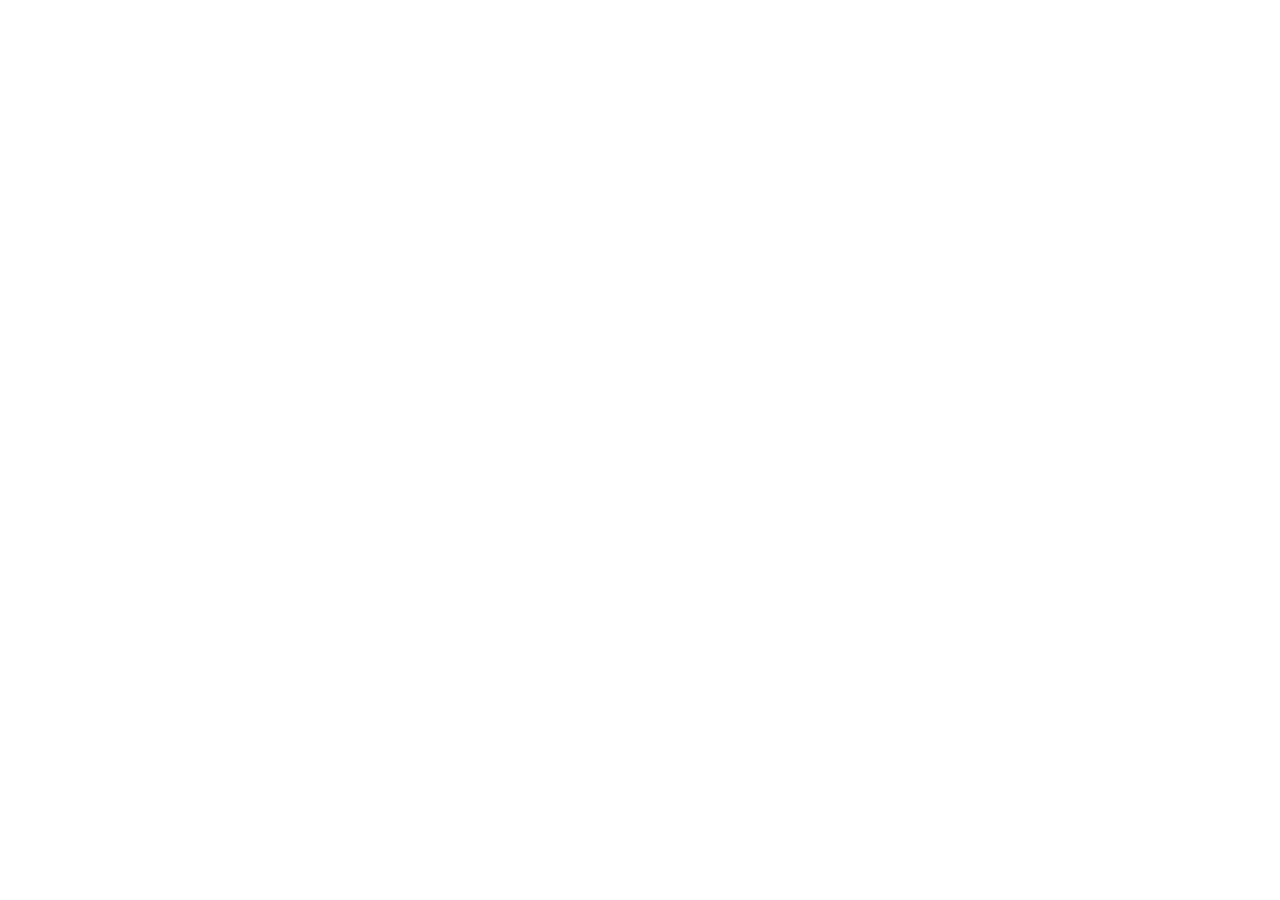
==== HTML/index.html @ c20da781 "added folders and moved files to their respective folders" ====
<!doctype html>
<html lang="en">
  <head>
    <meta charset="UTF-8" />
    <meta name="viewport" content="width=device-width, initial-scale=1.0" />
    <title>GLITCH: Escape the Simulation</title>
    <link rel="stylesheet" href="../CSS/styles.css" />
  </head>
  <body>
    <script src="../JavaScript/main.js"></script>
  </body>
</html>
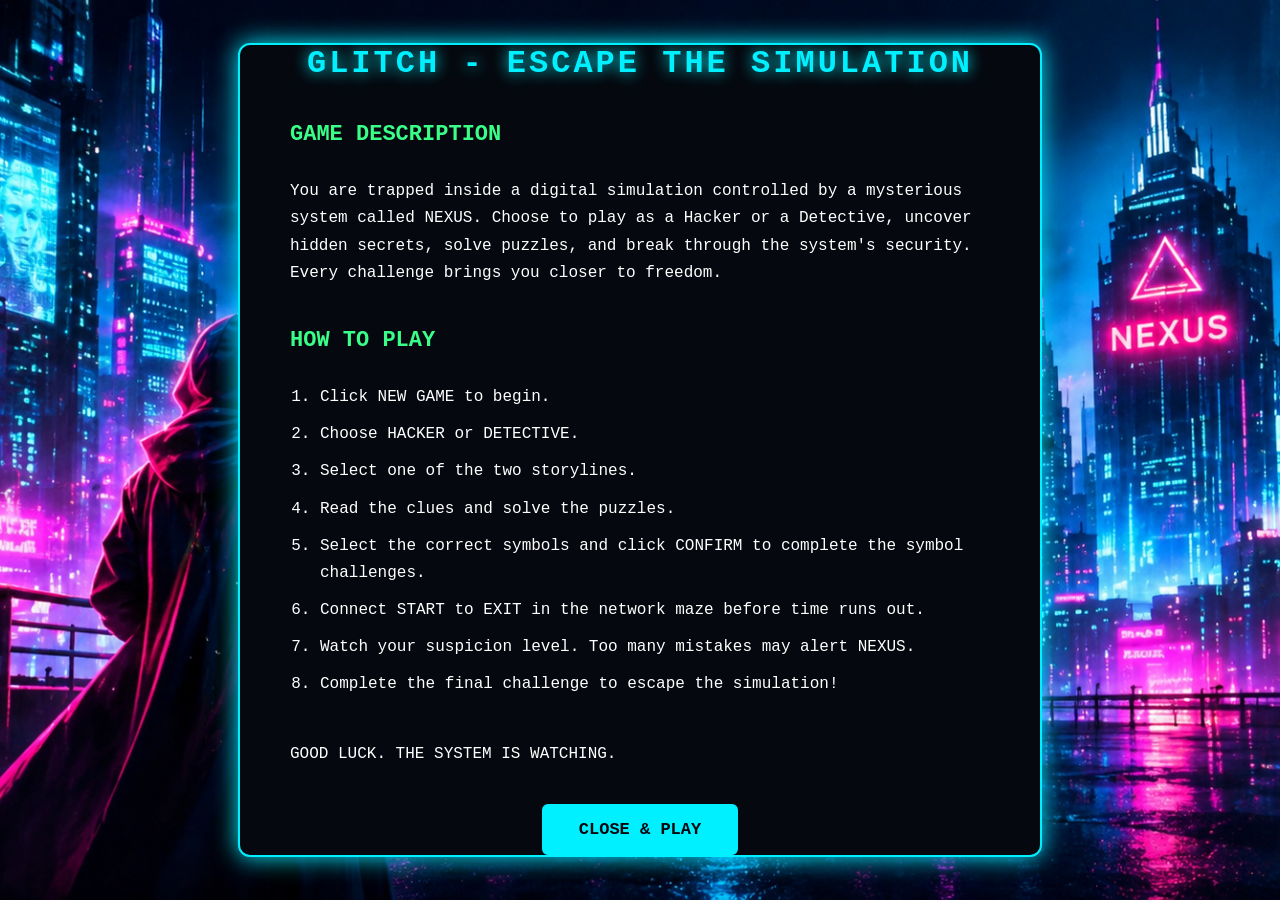
==== commit fd961f0c: "Add game description, how to play and contributions comments" ====
--- a/HTML/index.html
+++ b/HTML/index.html
@@ -5,8 +5,69 @@
     <meta name="viewport" content="width=device-width, initial-scale=1.0" />
     <title>GLITCH: Escape the Simulation</title>
     <link rel="stylesheet" href="../CSS/styles.css" />
+    <link rel="stylesheet" href="../CSS/index.css" />
   </head>
   <body>
+    <h1>GLITCH - ESCAPE THE SIMULATION</h1>
+
+    <h2>GAME DESCRIPTION</h2>
+
+    <p>
+      You are trapped inside a digital simulation controlled by a mysterious
+      system called NEXUS. Choose to play as a Hacker or a Detective, uncover
+      hidden secrets, solve puzzles, and break through the system's security.
+      Every challenge brings you closer to freedom.
+    </p>
+
+    <h2>HOW TO PLAY</h2>
+
+    <ol>
+      <li>Click NEW GAME to begin.</li>
+      <li>Choose HACKER or DETECTIVE.</li>
+      <li>Select one of the two storylines.</li>
+      <li>Read the clues and solve the puzzles.</li>
+      <li>
+        Select the correct symbols and click CONFIRM to complete the symbol
+        challenges.
+      </li>
+      <li>Connect START to EXIT in the network maze before time runs out.</li>
+      <li>Watch your suspicion level. Too many mistakes may alert NEXUS.</li>
+      <li>Complete the final challenge to escape the simulation!</li>
+    </ol>
+
+    <p>GOOD LUCK. THE SYSTEM IS WATCHING.</p>
+
+    <a href="menu.html" class="close-btn">CLOSE & PLAY</a>
+
     <script src="../JavaScript/main.js"></script>
+
+    <!--
+
+TEAM CONTRIBUTIONS
+
+
+This project was developed collaboratively by
+four team members. Each member was responsible
+for the implementation of specific components
+of the game.
+
+Anna:
+Responsible for the development and implementation
+of the network maze game.
+
+Monika:
+Responsible for the development and implementation
+of the index pages, main menu, and story game.
+
+Diya:
+Responsible for the development and implementation
+of the password game.
+
+Mariem:
+Responsible for the development and implementation
+of the pattern game.
+
+
+-->
   </body>
 </html>
--- a/CSS/index.css
+++ b/CSS/index.css
@@ -0,0 +1,171 @@
+/* =====================================
+   GLITCH - GAME INSTRUCTIONS
+===================================== */
+
+/* GENERAL SETTINGS */
+
+* {
+  box-sizing: border-box;
+}
+
+body {
+  margin: 0;
+  min-height: 100vh;
+  padding: 30px 20px;
+
+  background-color: #05080f;
+  background-image: url("../Images/GLITCH_background.png");
+  background-size: cover;
+  background-position: center;
+  background-repeat: no-repeat;
+  background-attachment: fixed;
+
+  color: white;
+  font-family: "Courier New", monospace;
+
+  display: flex;
+  flex-direction: column;
+  align-items: center;
+  justify-content: center;
+}
+
+/* SOLID NEON FRAME */
+
+body::before {
+  content: "";
+  position: fixed;
+
+  width: 800px;
+  max-width: calc(100% - 30px);
+  height: 90vh;
+
+  background-color: #05080f;
+
+  border: 2px solid #00f0ff;
+  border-radius: 12px;
+
+  box-shadow: 0 0 25px #00f0ff;
+
+  z-index: 0;
+}
+
+/* CONTENT INSIDE FRAME */
+
+h1,
+h2,
+p,
+ol {
+  position: relative;
+  z-index: 1;
+
+  width: 100%;
+  max-width: 700px;
+}
+
+/* MAIN TITLE */
+
+h1 {
+  margin: 0 0 15px;
+
+  color: #00f0ff;
+  font-size: 32px;
+  text-align: center;
+  letter-spacing: 3px;
+
+  text-shadow: 0 0 15px #00f0ff;
+}
+
+/* SECTION TITLES */
+
+h2 {
+  color: #39ff88;
+  font-size: 22px;
+  margin-top: 25px;
+  margin-bottom: 15px;
+}
+
+/* GAME DESCRIPTION */
+
+p {
+  font-size: 16px;
+  line-height: 1.7;
+}
+
+/* HOW TO PLAY */
+
+ol {
+  padding-left: 30px;
+}
+
+li {
+  font-size: 16px;
+  line-height: 1.7;
+  margin-bottom: 10px;
+}
+
+/* FINAL MESSAGE */
+
+body > p:last-child {
+  color: #ff2e63;
+  font-weight: bold;
+  text-align: center;
+  margin-top: 25px;
+}
+
+/* MOBILE */
+
+@media (max-width: 600px) {
+  body {
+    padding: 25px;
+  }
+
+  body::before {
+    width: calc(100% - 20px);
+    height: 95vh;
+  }
+
+  h1 {
+    font-size: 23px;
+  }
+
+  h2 {
+    font-size: 18px;
+  }
+
+  p,
+  li {
+    font-size: 14px;
+  }
+}
+
+/* CLOSE DESCRIPTION AND START GAME */
+
+.close-btn {
+  position: relative;
+  z-index: 1;
+
+  display: inline-block;
+  margin-top: 20px;
+  padding: 14px 35px;
+
+  background-color: #00f0ff;
+  color: #05080f;
+
+  border: 2px solid #00f0ff;
+  border-radius: 6px;
+
+  font-family: "Courier New", monospace;
+  font-size: 17px;
+  font-weight: bold;
+
+  text-decoration: none;
+  text-align: center;
+
+  cursor: pointer;
+}
+
+.close-btn:hover {
+  background-color: #05080f;
+  color: #00f0ff;
+  box-shadow: 0 0 20px #00f0ff;
+}
